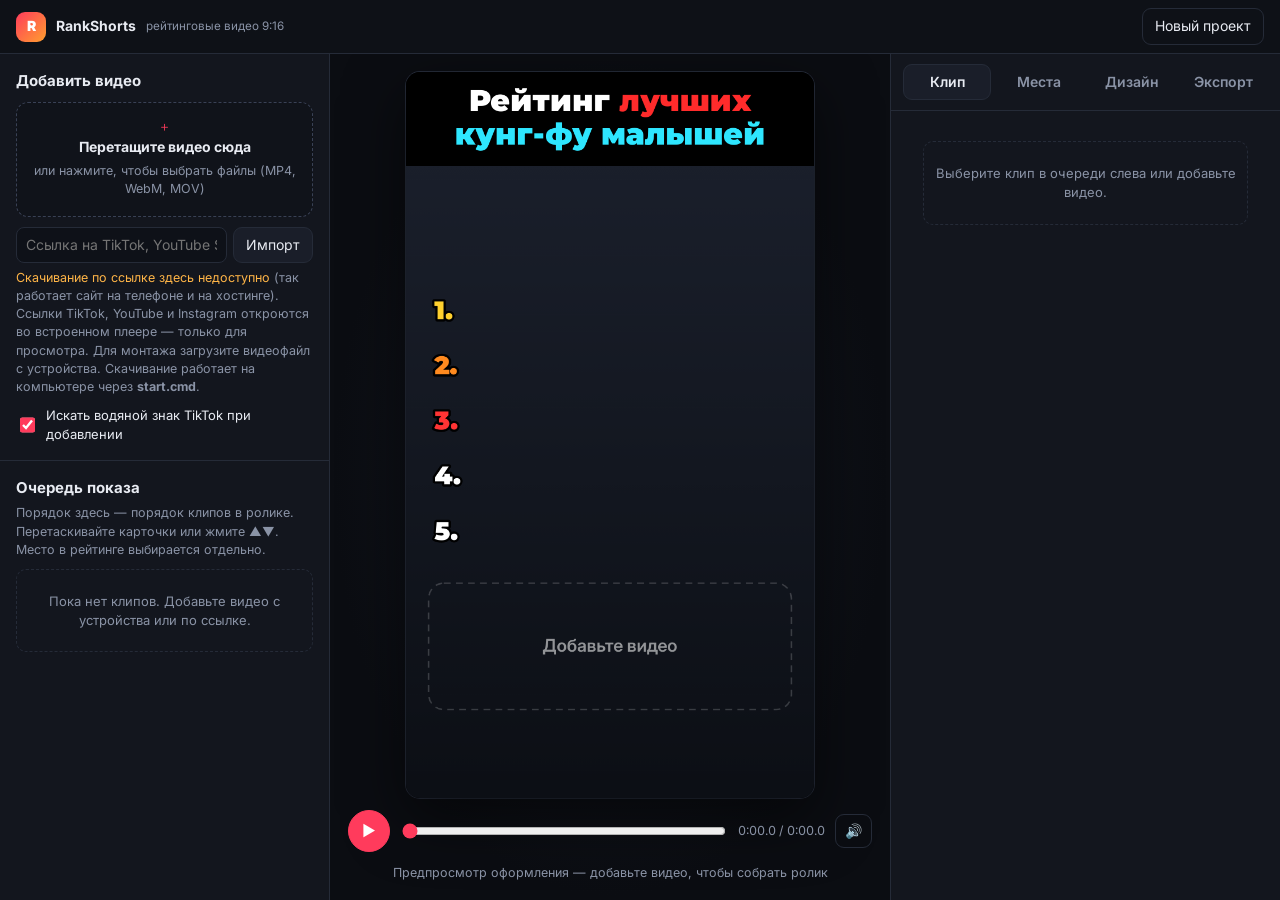
==== index.html @ dd84ec29 "RankShorts: vertical ranking video editor Static web editor (canvas + MediaRecorder) with a local he" ====
<!doctype html>
<html lang="ru">
<head>
  <meta charset="utf-8">
  <meta name="viewport" content="width=device-width, initial-scale=1">
  <meta name="theme-color" content="#0b0d12">
  <meta name="mobile-web-app-capable" content="yes">
  <meta name="apple-mobile-web-app-capable" content="yes">
  <title>RankShorts — конструктор рейтинговых видео</title>
  <link rel="preconnect" href="https://fonts.googleapis.com">
  <link rel="preconnect" href="https://fonts.gstatic.com" crossorigin>
  <link rel="stylesheet" href="https://fonts.googleapis.com/css2?family=Inter:wght@400;500;600;700&family=Montserrat:wght@900&family=Oswald:wght@700&family=Roboto+Condensed:wght@800&family=Rubik:wght@800&family=Russo+One&family=Unbounded:wght@800&display=swap">
  <link rel="stylesheet" href="styles.css">
</head>
<body>
  <header class="topbar">
    <div class="brand"><span class="logo">R</span><b>RankShorts</b><small>рейтинговые видео 9:16</small></div>
    <div class="top-actions">
      <span id="saveStatus" class="save-status"></span>
      <button id="newProject" class="ghost" type="button">Новый проект</button>
    </div>
  </header>

  <main class="layout">
    <aside class="panel left">
      <section class="block">
        <h2>Добавить видео</h2>
        <label class="dropzone" id="dropzone">
          <input type="file" id="fileInput" accept="video/*,.mp4,.webm,.mov,.m4v,.mkv" multiple hidden>
          <span class="dz-icon">＋</span>
          <b>Перетащите видео сюда</b>
          <span>или нажмите, чтобы выбрать файлы (MP4, WebM, MOV)</span>
        </label>
        <form id="urlForm" class="url-row">
          <input id="urlInput" type="url" placeholder="Ссылка на TikTok, YouTube Shorts…" autocomplete="off">
          <button type="submit" id="urlBtn">Импорт</button>
        </form>
        <div id="importCard" class="import-card" hidden></div>
        <p id="serverStatus" class="hint"></p>
        <label class="check"><input type="checkbox" id="autoDetect"> Искать водяной знак TikTok при добавлении</label>
      </section>

      <section class="block grow">
        <div class="sec-head"><h2>Очередь показа</h2><span id="clipCount" class="muted"></span></div>
        <p class="hint">Порядок здесь — порядок клипов в ролике. Перетаскивайте карточки или жмите ▲▼. Место в рейтинге выбирается отдельно.</p>
        <ol id="clipList" class="clip-list"></ol>
        <div id="clipEmpty" class="empty">Пока нет клипов. Добавьте видео с устройства или по ссылке.</div>
      </section>
    </aside>

    <section class="stage">
      <div class="canvas-wrap"><canvas id="preview" width="720" height="1280"></canvas></div>
      <div class="transport">
        <button id="playBtn" class="play" type="button" title="Воспроизвести (пробел)">▶</button>
        <input id="scrub" type="range" min="0" max="1000" value="0" step="1" aria-label="Позиция">
        <span id="timeLabel" class="time">0:00.0 / 0:00.0</span>
        <button id="muteBtn" class="ghost icon" type="button" title="Звук предпросмотра">🔊</button>
      </div>
      <div id="nowInfo" class="now"></div>
    </section>

    <aside class="panel right">
      <nav class="tabs" id="tabs">
        <button data-tab="clip" type="button">Клип</button>
        <button data-tab="places" type="button">Места</button>
        <button data-tab="design" type="button">Дизайн</button>
        <button data-tab="export" type="button">Экспорт</button>
      </nav>
      <div id="inspector" class="inspector"></div>
    </aside>
  </main>

  <div id="toasts" class="toasts" aria-live="polite"></div>

  <script src="util.js"></script>
  <script src="render.js"></script>
  <script src="watermark.js"></script>
  <script src="engine.js"></script>
  <script src="app.js"></script>
</body>
</html>
---- styles.css ----
:root {
  --bg: #0b0d12; --panel: #13161e; --panel2: #1a1e29; --line: #252b38; --text: #e8ebf2; --muted: #8a93a6;
  --accent: #ff3b5c; --accent2: #2ee6ff; --ok: #3ddc84; --warn: #ffb547; --err: #ff5d5d; --radius: 12px;
}
* { box-sizing: border-box; }
html, body { margin: 0; height: 100%; }
body { background: var(--bg); color: var(--text); font: 14px/1.45 Inter, system-ui, Segoe UI, Arial, sans-serif; }
button, input, select, textarea { font: inherit; color: inherit; }
h2 { font-size: 15px; margin: 0 0 10px; font-weight: 700; }
h3 { font-size: 14px; margin: 0; font-weight: 700; }
small { color: var(--muted); }
.muted { color: var(--muted); }
.hint { color: var(--muted); font-size: 12.5px; margin: 6px 0 10px; }
.err { color: var(--err); }

/* top bar */
.topbar { height: 54px; display: flex; align-items: center; justify-content: space-between; padding: 0 16px; border-bottom: 1px solid var(--line); background: #0e1117; position: sticky; top: 0; z-index: 20; }
.brand { display: flex; align-items: center; gap: 10px; }
.brand small { display: none; }
@media (min-width: 700px) { .brand small { display: inline; } }
.logo { width: 30px; height: 30px; border-radius: 9px; display: grid; place-items: center; font-weight: 900; background: linear-gradient(135deg, var(--accent), #ff9f2e); color: #fff; }
.top-actions { display: flex; align-items: center; gap: 12px; }
.save-status { font-size: 12px; color: var(--muted); white-space: nowrap; }
.top-actions button { white-space: nowrap; }
@media (max-width: 520px) { .save-status { display: none; } }
.save-status.err { color: var(--err); }

/* buttons */
button { background: var(--panel2); border: 1px solid var(--line); border-radius: 9px; padding: 7px 12px; cursor: pointer; transition: background .15s, border-color .15s; }
button:hover { border-color: #3a4357; background: #20263300; background: #212736; }
button:disabled { opacity: .45; cursor: not-allowed; }
button.primary { background: var(--accent); border-color: var(--accent); color: #fff; font-weight: 600; }
button.primary:hover { background: #ff5574; }
button.ghost { background: transparent; }
button.danger { color: var(--err); }
button.small { padding: 4px 8px; font-size: 12px; }
button.icon { padding: 6px 9px; }

/* layout */
.layout { display: grid; grid-template-columns: 330px minmax(320px, 1fr) 390px; gap: 0; height: calc(100vh - 54px); }
.panel { background: var(--panel); overflow-y: auto; }
.panel.left { border-right: 1px solid var(--line); display: flex; flex-direction: column; }
.panel.right { border-left: 1px solid var(--line); display: flex; flex-direction: column; }
.block { padding: 16px; border-bottom: 1px solid var(--line); }
.block.grow { flex: 1; border-bottom: 0; }
.sec-head { display: flex; align-items: center; justify-content: space-between; gap: 8px; margin-bottom: 4px; }
.sec-head h2 { margin: 0; }

@media (max-width: 1180px) {
  .layout { grid-template-columns: 320px 1fr; height: auto; }
  .panel.right { grid-column: 1 / -1; border-left: 0; border-top: 1px solid var(--line); }
  .panel { overflow: visible; }
}
@media (max-width: 760px) {
  .layout { grid-template-columns: 1fr; }
  .stage { order: -1; }
  .panel.left { border-right: 0; }
}

/* add block */
.dropzone { display: flex; flex-direction: column; align-items: center; gap: 4px; text-align: center; padding: 18px 12px; border: 1.5px dashed #394155; border-radius: var(--radius); cursor: pointer; background: #10131a; transition: border-color .15s, background .15s; }
.dropzone:hover, .dropzone.over { border-color: var(--accent); background: #1a1219; }
.dropzone span { color: var(--muted); font-size: 12.5px; }
.dz-icon { font-size: 26px; line-height: 1; color: var(--accent) !important; }
.url-row { display: flex; gap: 6px; margin-top: 10px; }
.url-row input { flex: 1; min-width: 0; }
input[type=text], input[type=url], input[type=number], select, textarea { background: #0e1118; border: 1px solid var(--line); border-radius: 8px; padding: 7px 9px; outline: none; width: 100%; }
input:focus, select:focus, textarea:focus { border-color: #4b5670; }
textarea { resize: vertical; min-height: 64px; }
input[type=color] { width: 38px; height: 30px; padding: 0; border: 1px solid var(--line); border-radius: 7px; background: none; cursor: pointer; }
input[type=range] { width: 100%; accent-color: var(--accent); }
.check { display: flex; align-items: center; gap: 8px; cursor: pointer; font-size: 13px; }
.check input { accent-color: var(--accent); width: 16px; height: 16px; }
.status-ok { color: var(--ok); }
.status-warn { color: var(--warn); }

/* import status card */
.import-card { margin-top: 10px; padding: 10px 12px; border-radius: 10px; border: 1px solid var(--line); background: var(--panel2); display: flex; flex-direction: column; gap: 6px; font-size: 13px; }
.import-card[hidden] { display: none; }
.import-card.error { border-color: rgba(255,93,93,.5); background: rgba(255,93,93,.07); }
.import-card.info { border-color: rgba(46,230,255,.45); background: rgba(46,230,255,.06); }
.import-card.ok { border-color: rgba(61,220,132,.5); background: rgba(61,220,132,.07); }
.import-card p { margin: 0; color: #d3d8e3; }
.import-card .alt { color: var(--muted); font-size: 12.5px; }
.import-card .det { color: var(--muted); word-break: break-word; }
.ic-row { display: flex; align-items: center; gap: 8px; }
.spin { width: 14px; height: 14px; border: 2px solid #3a4357; border-top-color: var(--accent2); border-radius: 50%; animation: spin .8s linear infinite; flex: none; }
@keyframes spin { to { transform: rotate(360deg); } }

/* clip list */
.clip-list { list-style: none; margin: 8px 0 0; padding: 0; display: flex; flex-direction: column; gap: 8px; }
.clip { display: grid; grid-template-columns: 14px 48px 1fr auto; gap: 9px; align-items: center; padding: 8px; background: var(--panel2); border: 1px solid var(--line); border-radius: 10px; cursor: pointer; position: relative; }
.clip:hover { border-color: #3a4357; }
.clip.sel { border-color: var(--accent); box-shadow: 0 0 0 1px var(--accent) inset; }
.clip.playing::after { content: ''; position: absolute; left: -1px; top: 8px; bottom: 8px; width: 3px; border-radius: 3px; background: var(--accent2); }
.clip.dragging { opacity: .4; }
.clip.drop-before { box-shadow: 0 -3px 0 var(--accent2); }
.clip.drop-after { box-shadow: 0 3px 0 var(--accent2); }
.drag { color: #5b6479; cursor: grab; user-select: none; font-size: 13px; letter-spacing: -2px; }
.thumb { width: 48px; height: 64px; object-fit: cover; border-radius: 6px; background: #000; display: block; }
.meta { min-width: 0; display: flex; flex-direction: column; gap: 3px; }
.meta .r1 { display: flex; align-items: center; gap: 6px; min-width: 0; }
.meta .ord { font-weight: 700; color: var(--accent2); font-size: 12px; }
.meta .cap { white-space: nowrap; overflow: hidden; text-overflow: ellipsis; font-weight: 600; }
.meta .cap.none { color: var(--muted); font-weight: 400; font-style: italic; }
.meta .r2 { display: flex; align-items: center; gap: 6px; flex-wrap: wrap; font-size: 12px; color: var(--muted); }
.meta select { width: auto; padding: 2px 4px; font-size: 12px; border-radius: 6px; }
.btns { display: flex; flex-direction: column; gap: 3px; }
.btns button { padding: 1px 7px; font-size: 11px; line-height: 1.4; }
.badge { display: inline-block; font-size: 11px; padding: 1px 7px; border-radius: 99px; background: #262c3a; color: #c3cad8; white-space: nowrap; }
.badge.ok { background: rgba(61,220,132,.15); color: var(--ok); }
.badge.warn { background: rgba(255,181,71,.15); color: var(--warn); }
.badge.err { background: rgba(255,93,93,.15); color: var(--err); }
.badge.run { background: rgba(46,230,255,.12); color: var(--accent2); }
.empty { color: var(--muted); text-align: center; padding: 22px 10px; border: 1px dashed var(--line); border-radius: 10px; font-size: 13px; }
.empty.big { margin: 16px; }

/* stage */
.stage { display: flex; flex-direction: column; align-items: center; justify-content: center; padding: 18px; gap: 12px; min-height: 0; background: radial-gradient(ellipse at center, #141823 0%, var(--bg) 70%); }
.canvas-wrap { height: calc(100vh - 54px - 120px); max-height: 1000px; aspect-ratio: 9 / 16; max-width: 100%; border-radius: 14px; overflow: hidden; box-shadow: 0 20px 60px rgba(0,0,0,.55), 0 0 0 1px #262c3a; background: #000; }
.canvas-wrap canvas { width: 100%; height: 100%; display: block; }
@media (max-width: 1180px) { .canvas-wrap { height: min(78vh, 900px); } }
@media (max-width: 760px) { .canvas-wrap { height: auto; width: min(100%, 420px); } }
.transport { display: flex; align-items: center; gap: 10px; width: min(100%, 560px); }
.transport input[type=range] { flex: 1; }
.play { width: 42px; height: 42px; border-radius: 50%; background: var(--accent); border-color: var(--accent); color: #fff; font-size: 15px; padding: 0; }
.play:hover { background: #ff5574; }
.time { font-variant-numeric: tabular-nums; font-size: 12.5px; color: var(--muted); white-space: nowrap; }
.now { font-size: 12.5px; color: var(--muted); min-height: 18px; text-align: center; }

/* tabs / inspector */
.tabs { display: flex; gap: 4px; padding: 10px 12px; border-bottom: 1px solid var(--line); position: sticky; top: 0; background: var(--panel); z-index: 5; }
.tabs button { flex: 1; background: transparent; border-color: transparent; color: var(--muted); font-weight: 600; }
.tabs button.on { background: var(--panel2); border-color: var(--line); color: var(--text); }
.inspector { padding: 14px 16px 30px; display: flex; flex-direction: column; gap: 14px; }
.field { display: flex; flex-direction: column; gap: 5px; }
.field > label, .lbl { font-size: 12px; color: var(--muted); font-weight: 500; }
.field.row { flex-direction: row; align-items: center; gap: 12px; }
.grid2 { display: grid; grid-template-columns: 1fr 1fr; gap: 10px; }
.rangebox { display: flex; align-items: center; gap: 8px; }
.rangebox input[type=number] { width: 72px; flex: none; padding: 4px 6px; }
.colorrow { display: flex; align-items: center; justify-content: space-between; gap: 8px; font-size: 13px; }
.seg { display: flex; background: #0e1118; border: 1px solid var(--line); border-radius: 9px; padding: 3px; gap: 3px; flex-wrap: wrap; }
.seg button { flex: 1; border: 0; background: transparent; padding: 5px 8px; font-size: 12.5px; color: var(--muted); white-space: nowrap; }
.seg button.on { background: var(--panel2); color: var(--text); box-shadow: 0 0 0 1px var(--line); }
.group { border: 1px solid var(--line); border-radius: var(--radius); padding: 12px; display: flex; flex-direction: column; gap: 11px; background: #11141b; }
.group > h3 { margin-bottom: 2px; }
.insp-head { display: flex; gap: 10px; align-items: center; }
.insp-head img { width: 44px; height: 58px; object-fit: cover; border-radius: 6px; background: #000; }
.insp-head div { display: flex; flex-direction: column; min-width: 0; }
.insp-head b { white-space: nowrap; overflow: hidden; text-overflow: ellipsis; }
.actions { display: flex; gap: 8px; flex-wrap: wrap; }

/* source / embedded players */
.player-box { background: #000; border-radius: 10px; overflow: hidden; margin: 0 auto; box-shadow: 0 0 0 1px var(--line); }
.player-box.vertical { width: min(100%, 300px); aspect-ratio: 9 / 16; }
.player-box.wide { width: 100%; aspect-ratio: 16 / 9; }
.player-box iframe, .player-box video { width: 100%; height: 100%; border: 0; display: block; background: #000; }
details.src { display: flex; flex-direction: column; gap: 8px; }
details.src summary { cursor: pointer; font-size: 12px; color: var(--muted); font-weight: 600; margin-bottom: 8px; }
details.src small { display: block; text-align: center; margin-top: 6px; }
.inspector a { color: var(--accent2); }
.thumb.ph { display: grid; place-items: center; color: var(--muted); font-size: 18px; background: #0e1118; }

/* watermark */
.wm-canvas-wrap { display: flex; justify-content: center; background: #07080b; border-radius: 10px; padding: 6px; }
#wmCanvas { touch-action: none; cursor: crosshair; border-radius: 6px; max-width: 100%; }
.progress { height: 6px; background: #0e1118; border-radius: 99px; overflow: hidden; border: 1px solid var(--line); }
.progress > div { height: 100%; background: linear-gradient(90deg, var(--accent), #ff9f2e); width: 0; transition: width .2s; }
.region { border: 1px solid var(--line); border-radius: 10px; padding: 10px; display: flex; flex-direction: column; gap: 8px; background: var(--panel2); }
.region.sel { border-color: var(--accent2); }
.r-head { display: flex; align-items: center; gap: 8px; }
.r-head .sp { flex: 1; }
.r-time { display: grid; grid-template-columns: 1fr 1fr; gap: 8px; }
.r-time .rangebox input[type=number] { width: 100%; }
.errbox { background: rgba(255,93,93,.08); border: 1px solid rgba(255,93,93,.35); color: #ffb0b0; border-radius: 9px; padding: 8px 10px; font-size: 12.5px; display: flex; flex-direction: column; gap: 6px; align-items: flex-start; }
.warnbox { background: rgba(255,181,71,.08); border: 1px solid rgba(255,181,71,.35); color: #ffd79c; border-radius: 9px; padding: 8px 10px; font-size: 12.5px; }

/* places */
.place { display: grid; grid-template-columns: 38px 1fr auto; gap: 8px; align-items: start; padding: 9px; border: 1px solid var(--line); border-radius: 10px; background: var(--panel2); }
.pnum { font-weight: 900; font-size: 20px; text-align: center; font-family: Montserrat, Inter, sans-serif; line-height: 34px; }
.pbody { display: flex; flex-direction: column; gap: 6px; min-width: 0; }
.chips { display: flex; flex-wrap: wrap; gap: 4px; }
.chip { font-size: 11.5px; background: #262c3a; border-radius: 99px; padding: 1px 8px; cursor: pointer; }
.pbtns { display: flex; flex-direction: column; gap: 3px; }
.pbtns button { padding: 1px 7px; font-size: 11px; }

/* export */
.result video { width: 100%; max-height: 420px; border-radius: 10px; background: #000; }
.result { display: flex; flex-direction: column; gap: 8px; }
a.download { display: inline-block; text-align: center; background: var(--ok); color: #06210f; font-weight: 700; text-decoration: none; padding: 9px 14px; border-radius: 9px; }

body.busy .panel.left, body.busy .stage .transport, body.busy .tabs { pointer-events: none; opacity: .5; }

/* toasts */
.toasts { position: fixed; right: 16px; bottom: 16px; display: flex; flex-direction: column; gap: 8px; z-index: 100; max-width: min(420px, calc(100vw - 32px)); }
.toast { background: #1d2230; border: 1px solid var(--line); border-left: 4px solid var(--accent2); border-radius: 10px; padding: 10px 12px; font-size: 13px; box-shadow: 0 10px 30px rgba(0,0,0,.4); cursor: pointer; transition: opacity .35s, transform .35s; }
.toast.ok { border-left-color: var(--ok); }
.toast.warn { border-left-color: var(--warn); }
.toast.error { border-left-color: var(--err); }
.toast.out { opacity: 0; transform: translateY(8px); }
.toast.has-action { display: flex; align-items: center; gap: 12px; cursor: default; }
.toast.has-action span { flex: 1; }
.toast.has-action button { flex: none; background: var(--accent2); border-color: var(--accent2); color: #04212a; font-weight: 700; }

/* in-page confirmation dialog */
.modal-wrap { position: fixed; inset: 0; background: rgba(0,0,0,.55); display: grid; place-items: center; z-index: 200; padding: 16px; }
.modal { background: var(--panel); border: 1px solid var(--line); border-radius: 14px; padding: 18px; width: min(420px, 100%); box-shadow: 0 20px 60px rgba(0,0,0,.6); }
.modal p { margin: 0 0 16px; }
.modal .actions { justify-content: flex-end; }
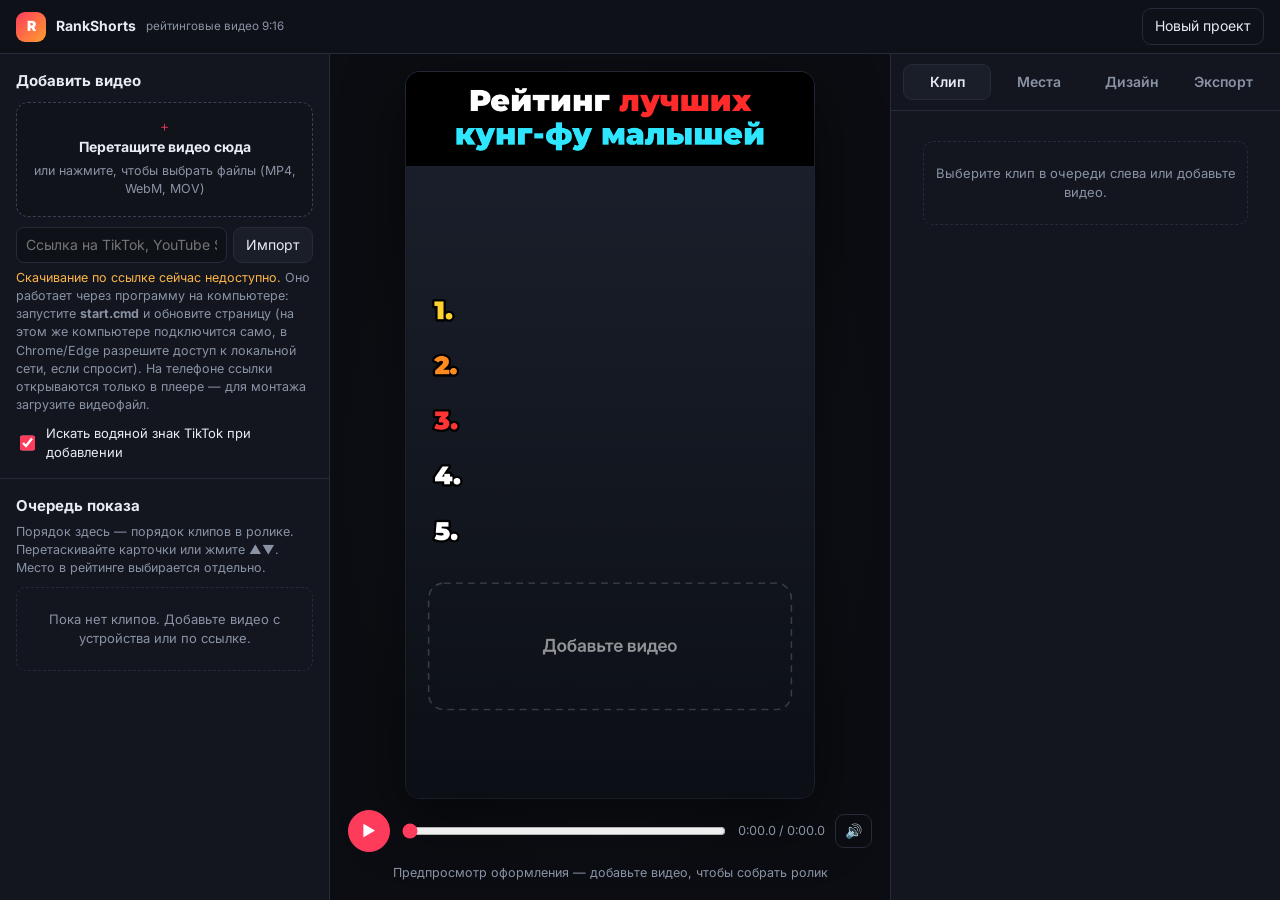
==== commit 951cf788: "Version script URLs so browsers pick up updates Co-Authored-By: Claude Opus 5.5 <noreply@anthropic.c" ====
--- a/index.html
+++ b/index.html
@@ -10,7 +10,7 @@
   <link rel="preconnect" href="https://fonts.googleapis.com">
   <link rel="preconnect" href="https://fonts.gstatic.com" crossorigin>
   <link rel="stylesheet" href="https://fonts.googleapis.com/css2?family=Inter:wght@400;500;600;700&family=Montserrat:wght@900&family=Oswald:wght@700&family=Roboto+Condensed:wght@800&family=Rubik:wght@800&family=Russo+One&family=Unbounded:wght@800&display=swap">
-  <link rel="stylesheet" href="styles.css">
+  <link rel="stylesheet" href="styles.css?v=20261122b">
 </head>
 <body>
   <header class="topbar">
@@ -72,10 +72,10 @@
 
   <div id="toasts" class="toasts" aria-live="polite"></div>
 
-  <script src="util.js"></script>
-  <script src="render.js"></script>
-  <script src="watermark.js"></script>
-  <script src="engine.js"></script>
-  <script src="app.js"></script>
+  <script src="util.js?v=20261122b"></script>
+  <script src="render.js?v=20261122b"></script>
+  <script src="watermark.js?v=20261122b"></script>
+  <script src="engine.js?v=20261122b"></script>
+  <script src="app.js?v=20261122b"></script>
 </body>
 </html>
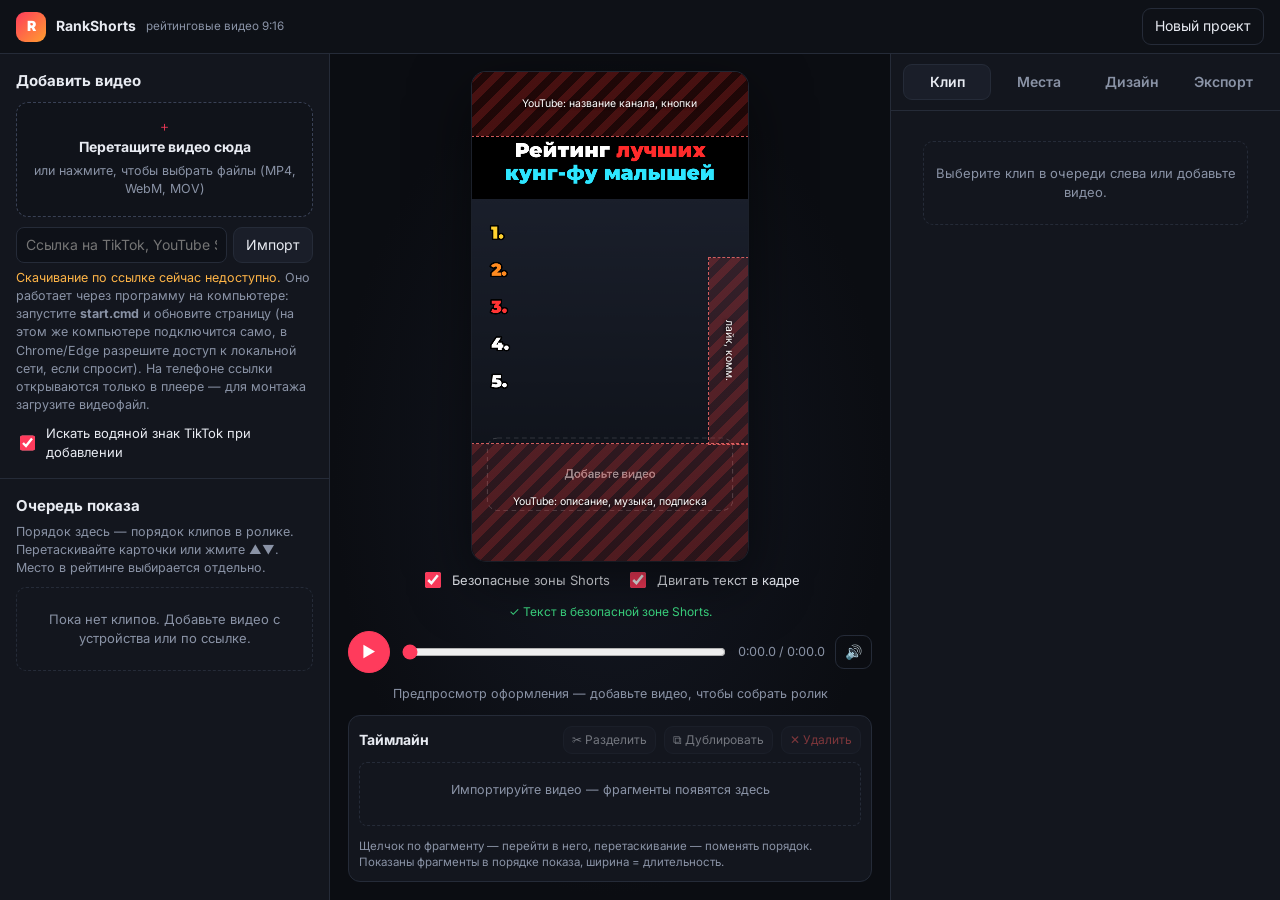
==== commit f5c8d63c: "Shorts safe zones, movable text, source trimming, split, duplicate and timeline - safe-zone overlay " ====
--- a/index.html
+++ b/index.html
@@ -10,7 +10,7 @@
   <link rel="preconnect" href="https://fonts.googleapis.com">
   <link rel="preconnect" href="https://fonts.gstatic.com" crossorigin>
   <link rel="stylesheet" href="https://fonts.googleapis.com/css2?family=Inter:wght@400;500;600;700&family=Montserrat:wght@900&family=Oswald:wght@700&family=Roboto+Condensed:wght@800&family=Rubik:wght@800&family=Russo+One&family=Unbounded:wght@800&display=swap">
-  <link rel="stylesheet" href="styles.css?v=20261122b">
+  <link rel="stylesheet" href="styles.css?v=20261122g">
 </head>
 <body>
   <header class="topbar">
@@ -49,7 +49,19 @@
     </aside>
 
     <section class="stage">
-      <div class="canvas-wrap"><canvas id="preview" width="720" height="1280"></canvas></div>
+      <div class="canvas-wrap">
+        <canvas id="preview" width="720" height="1280"></canvas>
+        <div id="safeOverlay" class="safe-overlay" hidden aria-hidden="true">
+          <div class="sz top"><span>YouTube: название канала, кнопки</span></div>
+          <div class="sz right"><span>лайк, комм.</span></div>
+          <div class="sz bottom"><span>YouTube: описание, музыка, подписка</span></div>
+        </div>
+      </div>
+      <div class="stage-tools">
+        <label class="check"><input type="checkbox" id="safeToggle"> Безопасные зоны Shorts</label>
+        <label class="check"><input type="checkbox" id="dragToggle"> Двигать текст в кадре</label>
+      </div>
+      <div id="safeWarn" class="safe-warn"></div>
       <div class="transport">
         <button id="playBtn" class="play" type="button" title="Воспроизвести (пробел)">▶</button>
         <input id="scrub" type="range" min="0" max="1000" value="0" step="1" aria-label="Позиция">
@@ -57,6 +69,17 @@
         <button id="muteBtn" class="ghost icon" type="button" title="Звук предпросмотра">🔊</button>
       </div>
       <div id="nowInfo" class="now"></div>
+      <section class="timeline" aria-label="Таймлайн">
+        <div class="tl-top">
+          <b>Таймлайн</b><small id="tlInfo"></small>
+          <span class="sp"></span>
+          <button type="button" class="small" id="tlSplit" title="Разрезать фрагмент под позицией в предпросмотре (клавиша S)">✂ Разделить</button>
+          <button type="button" class="small" id="tlDup" title="Независимая копия выбранного фрагмента (клавиша D)">⧉ Дублировать</button>
+          <button type="button" class="small danger" id="tlDel" title="Удалить выбранный фрагмент">✕ Удалить</button>
+        </div>
+        <div class="tl-scroll"><div id="tlTrack" class="tl-track"></div><div id="tlHead" class="tl-playhead"></div></div>
+        <small class="tl-hint">Щелчок по фрагменту — перейти в него, перетаскивание — поменять порядок. Показаны фрагменты в порядке показа, ширина = длительность.</small>
+      </section>
     </section>
 
     <aside class="panel right">
@@ -72,10 +95,10 @@
 
   <div id="toasts" class="toasts" aria-live="polite"></div>
 
-  <script src="util.js?v=20261122b"></script>
-  <script src="render.js?v=20261122b"></script>
-  <script src="watermark.js?v=20261122b"></script>
-  <script src="engine.js?v=20261122b"></script>
-  <script src="app.js?v=20261122b"></script>
+  <script src="util.js?v=20261122g"></script>
+  <script src="render.js?v=20261122g"></script>
+  <script src="watermark.js?v=20261122g"></script>
+  <script src="engine.js?v=20261122g"></script>
+  <script src="app.js?v=20261122g"></script>
 </body>
 </html>
--- a/styles.css
+++ b/styles.css
@@ -47,12 +47,12 @@
 .sec-head h2 { margin: 0; }
 
 @media (max-width: 1180px) {
-  .layout { grid-template-columns: 320px 1fr; height: auto; }
+  .layout { grid-template-columns: 320px minmax(0, 1fr); height: auto; }
   .panel.right { grid-column: 1 / -1; border-left: 0; border-top: 1px solid var(--line); }
   .panel { overflow: visible; }
 }
 @media (max-width: 760px) {
-  .layout { grid-template-columns: 1fr; }
+  .layout { grid-template-columns: minmax(0, 1fr); }
   .stage { order: -1; }
   .panel.left { border-right: 0; }
 }
@@ -208,3 +208,54 @@
 .modal { background: var(--panel); border: 1px solid var(--line); border-radius: 14px; padding: 18px; width: min(420px, 100%); box-shadow: 0 20px 60px rgba(0,0,0,.6); }
 .modal p { margin: 0 0 16px; }
 .modal .actions { justify-content: flex-end; }
+
+/* ---- Shorts safe zones, stage tools ---- */
+.canvas-wrap { position: relative; }
+.safe-overlay { position: absolute; inset: 0; pointer-events: none; }
+.safe-overlay[hidden] { display: none; }
+.sz { position: absolute; background: repeating-linear-gradient(135deg, rgba(255,60,60,.28) 0 8px, rgba(255,60,60,.12) 8px 16px); outline: 1px dashed rgba(255,110,110,.8); display: flex; align-items: center; justify-content: center; text-align: center; }
+.sz span { font-size: 10.5px; line-height: 1.2; color: #fff; text-shadow: 0 1px 3px #000; padding: 2px 4px; max-width: 100%; }
+.sz.right span { writing-mode: vertical-rl; }
+.canvas-wrap.drag-on canvas { cursor: default; touch-action: none; }
+.stage-tools { display: flex; gap: 16px; flex-wrap: wrap; justify-content: center; font-size: 12.5px; margin-top: -4px; }
+.safe-warn { font-size: 12px; color: var(--warn); text-align: center; max-width: 560px; min-height: 16px; }
+
+/* ---- source strip (clip tab) ---- */
+.grid3 { display: grid; grid-template-columns: repeat(3, 1fr); gap: 8px; }
+.actions.tight { gap: 6px; }
+.strip { position: relative; height: 58px; border-radius: 8px; overflow: hidden; background: #0b0d12; border: 1px solid var(--line); touch-action: none; cursor: crosshair; user-select: none; }
+.strip-thumbs { position: absolute; inset: 0; width: 100%; height: 100%; opacity: .75; }
+.strip-sel { position: absolute; top: 0; bottom: 0; border: 2px solid var(--accent2); background: rgba(46,230,255,.16); cursor: grab; box-sizing: border-box; }
+.strip-h { position: absolute; top: 0; bottom: 0; width: 14px; background: var(--accent2); cursor: ew-resize; }
+.strip-h::after { content: ''; position: absolute; left: 5px; top: 18px; bottom: 18px; width: 2px; background: #04212a; border-radius: 2px; }
+.strip-h.l { left: -2px; border-radius: 6px 0 0 6px; }
+.strip-h.r { right: -2px; border-radius: 0 6px 6px 0; }
+.strip-play { position: absolute; top: 0; bottom: 0; width: 2px; background: #fff; box-shadow: 0 0 4px #000; pointer-events: none; }
+.strip-scale { display: flex; justify-content: space-between; font-size: 11px; color: var(--muted); font-variant-numeric: tabular-nums; }
+
+/* ---- project timeline ---- */
+.timeline { width: min(100%, 640px); background: var(--panel); border: 1px solid var(--line); border-radius: 12px; padding: 10px; display: flex; flex-direction: column; gap: 8px; }
+.tl-top { display: flex; align-items: center; gap: 8px; flex-wrap: wrap; }
+.tl-top .sp { flex: 1; }
+.tl-scroll { position: relative; overflow-x: auto; padding-bottom: 4px; }
+.tl-track { display: flex; gap: 3px; min-height: 64px; }
+.tl-block { flex-basis: 0; min-width: 76px; position: relative; display: flex; flex-direction: column; justify-content: flex-end; gap: 1px; padding: 4px 6px; border-radius: 8px; border: 2px solid transparent; background: #1c2230 center / cover; color: #fff; cursor: pointer; overflow: hidden; }
+.tl-block::before { content: ''; position: absolute; inset: 0; background: linear-gradient(0deg, rgba(0,0,0,.85), rgba(0,0,0,.25)); }
+.tl-block > * { position: relative; text-shadow: 0 1px 2px #000; white-space: nowrap; overflow: hidden; text-overflow: ellipsis; }
+.tl-block b { font-size: 12px; color: var(--accent2); }
+.tl-block span { font-size: 12px; font-weight: 600; }
+.tl-block small { font-size: 10.5px; color: #cdd3e0; font-variant-numeric: tabular-nums; }
+.tl-block.sel { border-color: var(--accent); }
+.tl-block.playing { box-shadow: 0 0 0 1px var(--accent2) inset; }
+.tl-block.dragging { opacity: .4; }
+.tl-block.drop-l { box-shadow: -4px 0 0 var(--accent2); }
+.tl-block.drop-r { box-shadow: 4px 0 0 var(--accent2); }
+.tl-playhead { position: absolute; top: 0; height: 64px; width: 2px; background: #fff; box-shadow: 0 0 4px #000; pointer-events: none; display: none; }
+.tl-empty { color: var(--muted); font-size: 12.5px; padding: 18px 8px; width: 100%; text-align: center; border: 1px dashed var(--line); border-radius: 8px; }
+.tl-hint { color: var(--muted); font-size: 11.5px; }
+.btns { display: grid !important; grid-template-columns: 1fr 1fr; gap: 3px; }
+@media (max-width: 1180px) { .canvas-wrap { height: min(70vh, 800px); } }
+
+/* keep the timeline inside the screen: it scrolls on its own */
+.stage, .timeline, .tl-scroll, .panel { min-width: 0; }
+.timeline, .stage-tools, .safe-warn, .transport { max-width: 100%; }
